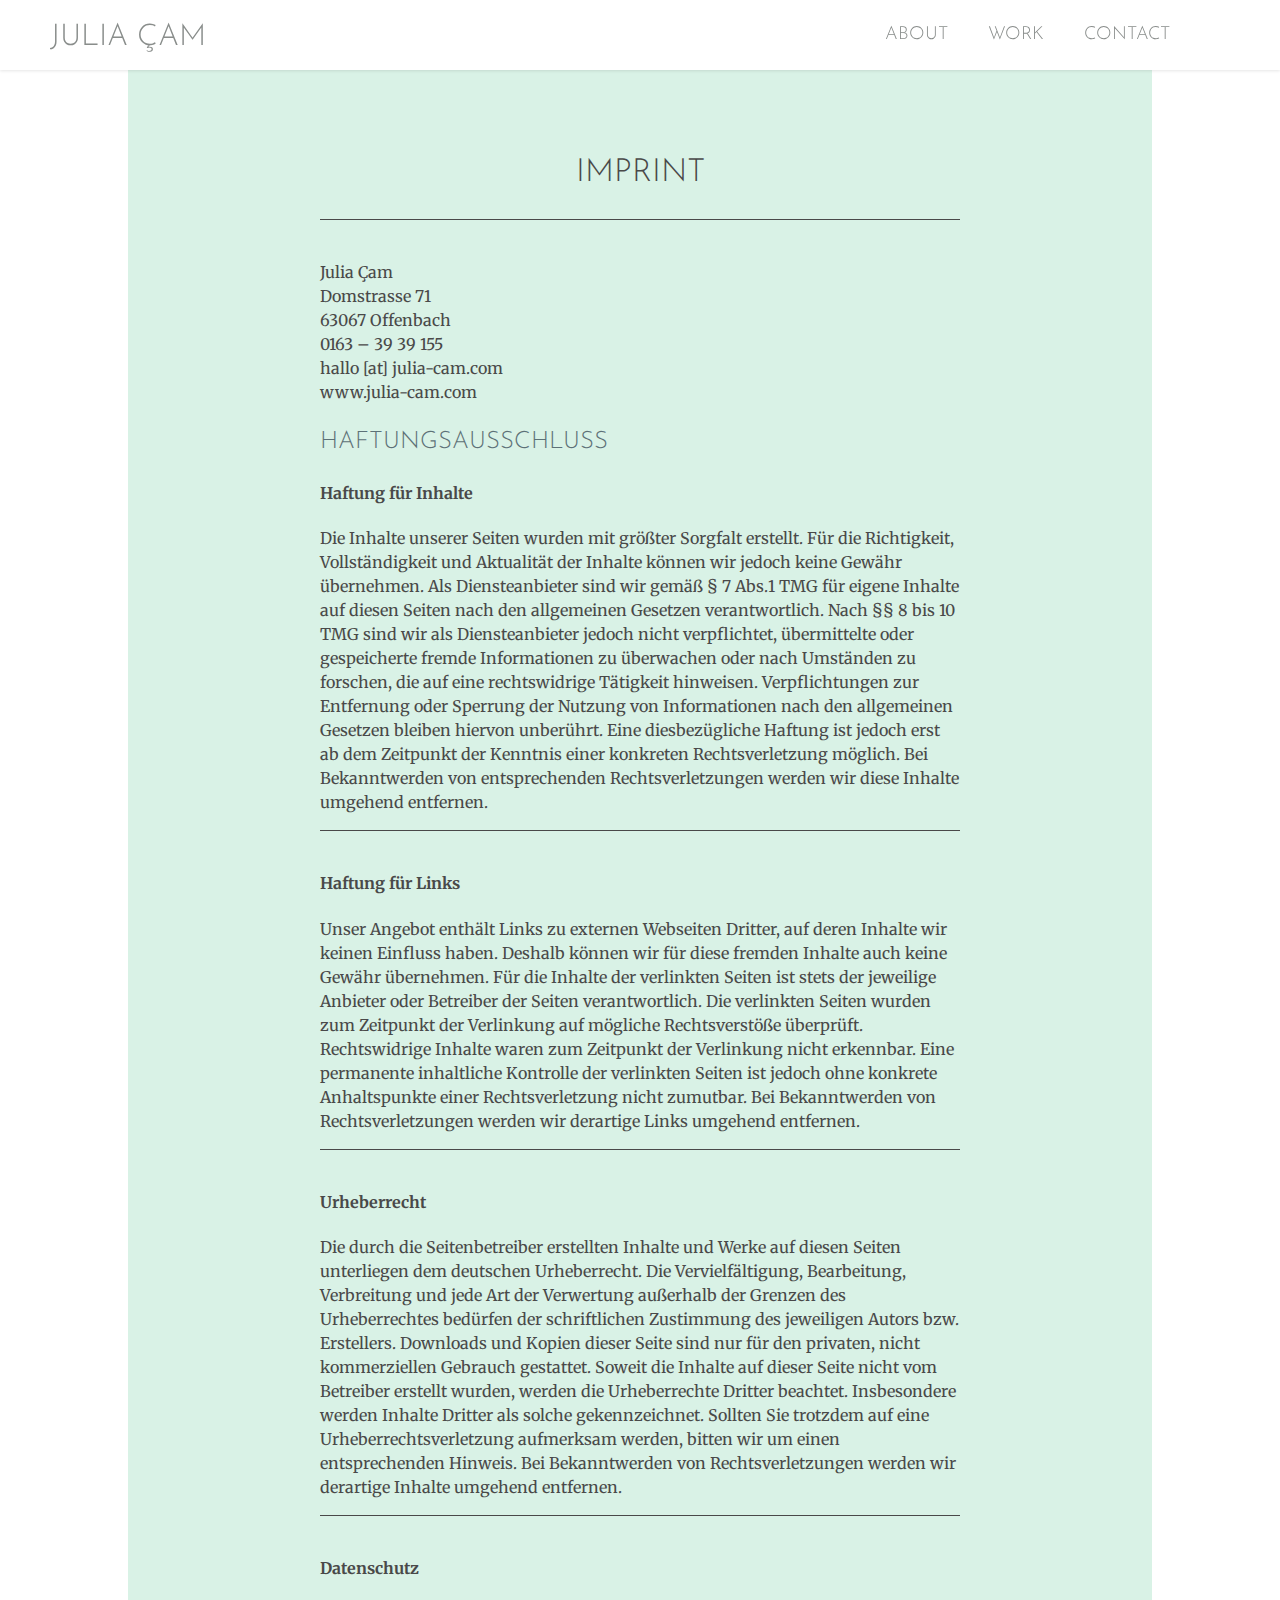
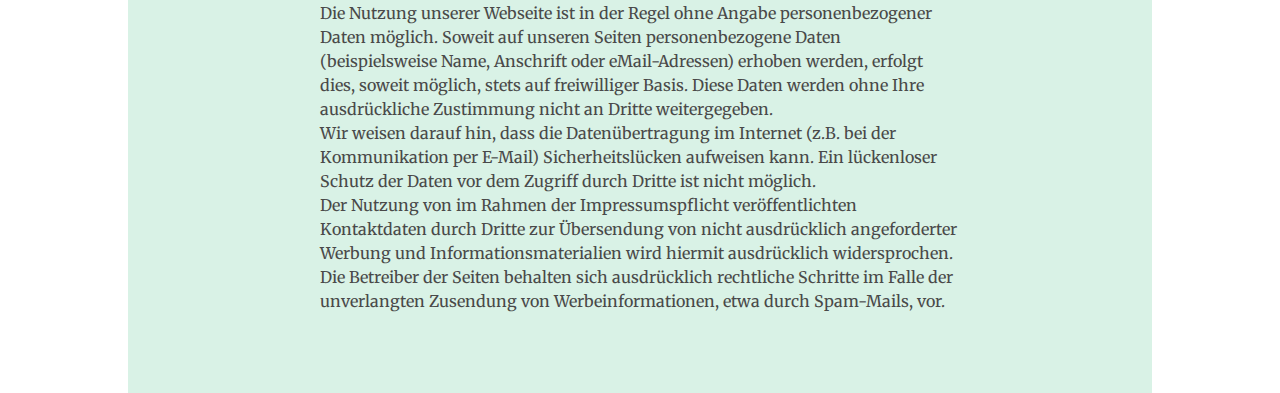
==== imprint.html @ a3f0d8ae "First version" ====
<!DOCTYPE html>
<html>
<head>
<meta charset="utf-8">
<title>imprint</title>
<meta name="viewport" content="width=device-width, initial-scale=1">
<link rel="stylesheet" type="text/css" href="style.css">

<link rel="stylesheet" href="https://use.fontawesome.com/releases/v5.3.1/css/all.css" integrity="sha384-mzrmE5qonljUremFsqc01SB46JvROS7bZs3IO2EmfFsd15uHvIt+Y8vEf7N7fWAU" crossorigin="anonymous">
<link href="https://fonts.googleapis.com/css?family=Josefin+Sans:300,400" rel="stylesheet">
<link href="https://fonts.googleapis.com/css?family=Merriweather" rel="stylesheet">

</head>

<body>

        <header id="navbar">

                <!-- Logo -->
              <div id="logo">
                  <a href="index.html">Julia Çam</a>
                </div>
              
                <!--Navigation -->
              
                <nav>
                  <i class="fas fa-bars"></i>
                  <ul class="menu">
                    <a href="index.html#about"><li>About</li></a>
                    <a href="index.html#work"><li>Work</li></a>
                    <a href="index.html#contact"><li>Contact</li></a>
                  </ul>
                </nav>
              </header>


    <div id="imprint">
    <h1>imprint</h1>
    <hr>
<p>
        Julia Çam<br>
        Domstrasse 71<br>
        63067 Offenbach<br>
        0163 – 39 39 155<br>
        hallo [at] julia-cam.com<br>
        www.julia-cam.com</p>

<h2>Haftungsausschluss</h2>
<h4>Haftung für Inhalte</h4>
<p>Die Inhalte unserer Seiten wurden mit größter Sorgfalt erstellt. Für die Richtigkeit, Vollständigkeit und Aktualität der Inhalte können wir jedoch keine Gewähr übernehmen. Als Diensteanbieter sind wir gemäß § 7 Abs.1 TMG für eigene Inhalte auf diesen Seiten nach den allgemeinen Gesetzen verantwortlich. Nach §§ 8 bis 10 TMG sind wir als Diensteanbieter jedoch nicht verpflichtet, übermittelte oder gespeicherte fremde Informationen zu überwachen oder nach Umständen zu forschen, die auf eine rechtswidrige Tätigkeit hinweisen. Verpflichtungen zur Entfernung oder Sperrung der Nutzung von Informationen nach den allgemeinen Gesetzen bleiben hiervon unberührt. Eine diesbezügliche Haftung ist jedoch erst ab dem Zeitpunkt der Kenntnis einer konkreten Rechtsverletzung möglich. Bei Bekanntwerden von entsprechenden Rechtsverletzungen werden wir diese Inhalte umgehend entfernen.</p>
<hr>
<h4>Haftung für Links</h4>
<p>Unser Angebot enthält Links zu externen Webseiten Dritter, auf deren Inhalte wir keinen Einfluss haben. Deshalb können wir für diese fremden Inhalte auch keine Gewähr übernehmen. Für die Inhalte der verlinkten Seiten ist stets der jeweilige Anbieter oder Betreiber der Seiten verantwortlich. Die verlinkten Seiten wurden zum Zeitpunkt der Verlinkung auf mögliche Rechtsverstöße überprüft. Rechtswidrige Inhalte waren zum Zeitpunkt der Verlinkung nicht erkennbar. Eine permanente inhaltliche Kontrolle der verlinkten Seiten ist jedoch ohne konkrete Anhaltspunkte einer Rechtsverletzung nicht zumutbar. Bei Bekanntwerden von Rechtsverletzungen werden wir derartige Links umgehend entfernen.</p>
<hr>
<h4>Urheberrecht</h4>
<p>Die durch die Seitenbetreiber erstellten Inhalte und Werke auf diesen Seiten unterliegen dem deutschen Urheberrecht. Die Vervielfältigung, Bearbeitung, Verbreitung und jede Art der Verwertung außerhalb der Grenzen des Urheberrechtes bedürfen der schriftlichen Zustimmung des jeweiligen Autors bzw. Erstellers. Downloads und Kopien dieser Seite sind nur für den privaten, nicht kommerziellen Gebrauch gestattet. Soweit die Inhalte auf dieser Seite nicht vom Betreiber erstellt wurden, werden die Urheberrechte Dritter beachtet. Insbesondere werden Inhalte Dritter als solche gekennzeichnet. Sollten Sie trotzdem auf eine Urheberrechtsverletzung aufmerksam werden, bitten wir um einen entsprechenden Hinweis. Bei Bekanntwerden von Rechtsverletzungen werden wir derartige Inhalte umgehend entfernen.</p>
<hr>
<h4>Datenschutz</h4>
<p>Die Nutzung unserer Webseite ist in der Regel ohne Angabe personenbezogener Daten möglich. Soweit auf unseren Seiten personenbezogene Daten (beispielsweise Name, Anschrift oder eMail-Adressen) erhoben werden, erfolgt dies, soweit möglich, stets auf freiwilliger Basis. Diese Daten werden ohne Ihre ausdrückliche Zustimmung nicht an Dritte weitergegeben.<br>
Wir weisen darauf hin, dass die Datenübertragung im Internet (z.B. bei der Kommunikation per E-Mail) Sicherheitslücken aufweisen kann. Ein lückenloser Schutz der Daten vor dem Zugriff durch Dritte ist nicht möglich.<br>
Der Nutzung von im Rahmen der Impressumspflicht veröffentlichten Kontaktdaten durch Dritte zur Übersendung von nicht ausdrücklich angeforderter Werbung und Informationsmaterialien wird hiermit ausdrücklich widersprochen. Die Betreiber der Seiten behalten sich ausdrücklich rechtliche Schritte im Falle der unverlangten Zusendung von Werbeinformationen, etwa durch Spam-Mails, vor.
</p>
<div>
</body>
</html>
---- style.css ----
html, body {
  margin: 0px;
  padding: 0px;
  height: 100%;
  text-align: center;
}

body {
  min-height: 100%;
  background-size: 100%;
  /* background-image: linear-gradient(#A1FFCE, #FAFFD1);
  background-image: -moz-linear-gradient(#A1FFCE, #FAFFD1);
  background-image: -o-linear-gradient(#A1FFCE, #FAFFD1);
  background-image: -webkit-linear-gradient(#A1FFCE, #FAFFD1); */
  background-attachment: fixed;
}

a {
  text-decoration: none;
}

li {
  list-style-type: none;
}

h1, h2, h3, a {
  font-family: "Josefin Sans", sans-serif;
  font-weight: 300;
  color: #494949;
  text-transform: uppercase;
}

h2 {
  color: #5d7177;
  font-weight: 300;
}

h3 {
  font-size: 40px;
  padding-top: 8%;
  margin-bottom: 5px;
}

h4, p {
  font-family: "Merriweather", serif;
  color: #494949;
}

hr {
  width: 30px;
  height: 3px;
  background-color: #494949;
  border: 0px;
  margin: 0 auto 40px auto;
}

#logo, li, img, .button, .fa-bars {
  transition: all 300ms; -webkit-transition: all 300ms; -moz-transition: all 300ms; -o-transition: all 300ms;
}


header .fa-bars {
display: none;
}

/* Header */
header {
width: 100%;
height: 70px;
position: fixed;
top: 0;
left: 0;
background-color: white;
box-shadow: 0 1px 3px rgba(0, 0, 0, 0.1);
z-index: 1;
}


#logo a{
  font-size: 30px;
  float: left;
  margin: 22px 0 0 50px;
  color: #898d8b;
}

#logo a:hover {
  color: rgb(41, 40, 40);
}

header nav {
  float: right;
  margin: 10px 50px 0 0;
}

header nav ul li {
  float: left;
  margin-left: 40px;
  color: #898d8b;
}

.menu a {
  font-size: 18px;
  margin: 10px;
}

header nav ul li:hover {
  color: rgb(41, 40, 40);
}



/* Home */

#welcome-section {
height: 100%;
background: url(img/ichSee.jpg);
  background-position: center center;
  background-size: cover;
  background-attachment: fixed;
}

#welcome-section h1 {
  text-align: left;
  color: white;
  font-size: 100px;
  margin: 23% auto 0 15%;
}

#welcome-section h2 {
  color: white;
  font-size: 21px;
  text-align: left;
  margin: 2% auto 0 15%;
}

/* About */

#about {
  height: 100%;
  display: flex;
  flex-wrap: wrap;
  flex-direction: row;
}

.about-tile {
  width: 50%;
  min-height: 100%;
  margin-top: 5%;
}

.about-tile img {
  width: 100%;
}

#about h4 {
  font-size: 20px;
}

#about p {
  width: 80%;
  text-align: justify;
  margin-left:auto;
  margin-right: auto;
  margin-bottom: 15px;
  line-height: 1.8;
}

#link-box {
  padding-top: 10%;
}

.profile-links {
  text-align: justify;
  font-size: 50px;
  padding: 0 10%;
}

#about a:hover {
  color: black;
}

/* Work */

#work {
  min-height: 100%;
  background-color: #d9f2e6;
}

#projects {
  height: auto;
  display: flex;
  flex-wrap: wrap;
  flex-direction: row;
  justify-content: center;
}

.project-tile {
  background-color: white;
  margin: 2%;
  width: 25%;
  box-shadow: 5px 5px 10px #888888;
}

.project-tile img {
  width: 100%;
}

.project-tile h4 {
  margin-top: 12%;
}

.project-tile hr {
  margin-top: 5%;
}

.project-tile p {
text-align: center;
margin-bottom: 20%;
margin-top: 10%;
}

  /* Contact*/

  form input, textarea {
    font-family: "Merriweather", serif;
    font-size: 15px;
    margin-bottom: 10px;
    border-radius: 2px;
    border: 2px solid;
    border-color: #49494948;
    outline: none;
  }

form input:first-child {
  margin-top: 35px;
}

  form input {
    width: 40%;
    height: 30px;
  }

form textarea {
  width: 40%;
  height: 250px;
  resize: none;
  padding-top: 6px;
}

.input_text {
  color: #494949;
  padding-left: 10px;
}

.button {
  color: #494949;
  width: 30%;
  height: 40px;
}

.button:hover {
  background-color: #494949;
  color: #f0f0f0;
}

/* Footer*/

footer {
  width: 100%;
  height: 70px;
  background-color: #d9f2e6;
}

footer p {
  font-size: 12px;
  color: #A1FFCE;
  padding-top: 30px;
}

#imprint {
  width: 50%;
  background-color: #d9f2e6;
  text-align: left;
  margin: 5% auto;
  padding: 5% 15%;
  line-height: 1.5;
}

#imprint hr {
width: 100%;
height: 1px;
}

#imprint h1 {
  text-align: center;
}

/* Media Queries*/
/* Tablets*/
@media screen and (max-width: 1024px) {

header {
  height: auto;
  padding-bottom: 4px;
}
  #logo {
  font-size: 20px;
  margin-top: 12px;
  }

  #welcome-section h1 {
    font-size: 80px;
  }

#welcome-section h2 {
  font-size: 18px;
  margin-top: 4px;
}

  header nav {
    margin-top: 0;
  }

  header nav ul li {
font-size: 12px;
  }

h3 {
  padding-top: 12%;
  font-size: 40px;
}

#about p {
  width: 80%;
}

#mkz {
  float: none;
width: 70%;
margin: 15px auto;
}

#projects {
  width: 80%;
  margin: 20px auto 0 auto;
}


}

/* Mobile*/
@media screen and (max-width: 650px) {

  header {
    height: auto;
    padding-bottom: 4px;
  }

    #logo {
    font-size: 15px;
    margin-top: 7px;
    }

    #welcome-section h1 {
      font-size: 40px;
    }

  #welcome-section h2 {
    font-size: 14px;
    margin-top: 5px;
  }

    header nav {
      margin: 0;
      float: none;
    }

    header .fa-bars {
      font-size: 17px;
      padding-top: 5px;
      display: inline-block;
      width: 100%;
      cursor: pointer;
      text-align: right;
      margin: -25px 30px 0 0;
    }

  header .fa-bars:hover {
      opacity: 0.5;
    }

header nav ul {
height: 0;
overflow: hidden;
margin: 0;
padding: 0;
width: 100%;
}

header nav ul.open {
  height: auto;
}

    header nav ul li {
      width: 100%;
      padding: 5px 0;
      margin: 0;
  font-size: 11px;
  border-top: 1px solid #ddd;
    }

header nav ul li:hover {
  background-color: #eee;
}

  h3 {
    padding-top: 12%;
    font-size: 40px;
  }

  h4 {
    font-size: 14px;
  }

  #about p {
    width: 80%;
  }

  #mkz {
    float: none;
    width: 70%;
    margin: 15px auto;
  }

  #projects {
    display: flex;
    flex-flow: column;
  }

  .project-tile {
    width: 70%;
    margin: 20px auto;
  }

  .project-tile img {
    width: 100%;
    border-radius: 5px;
  }


  }
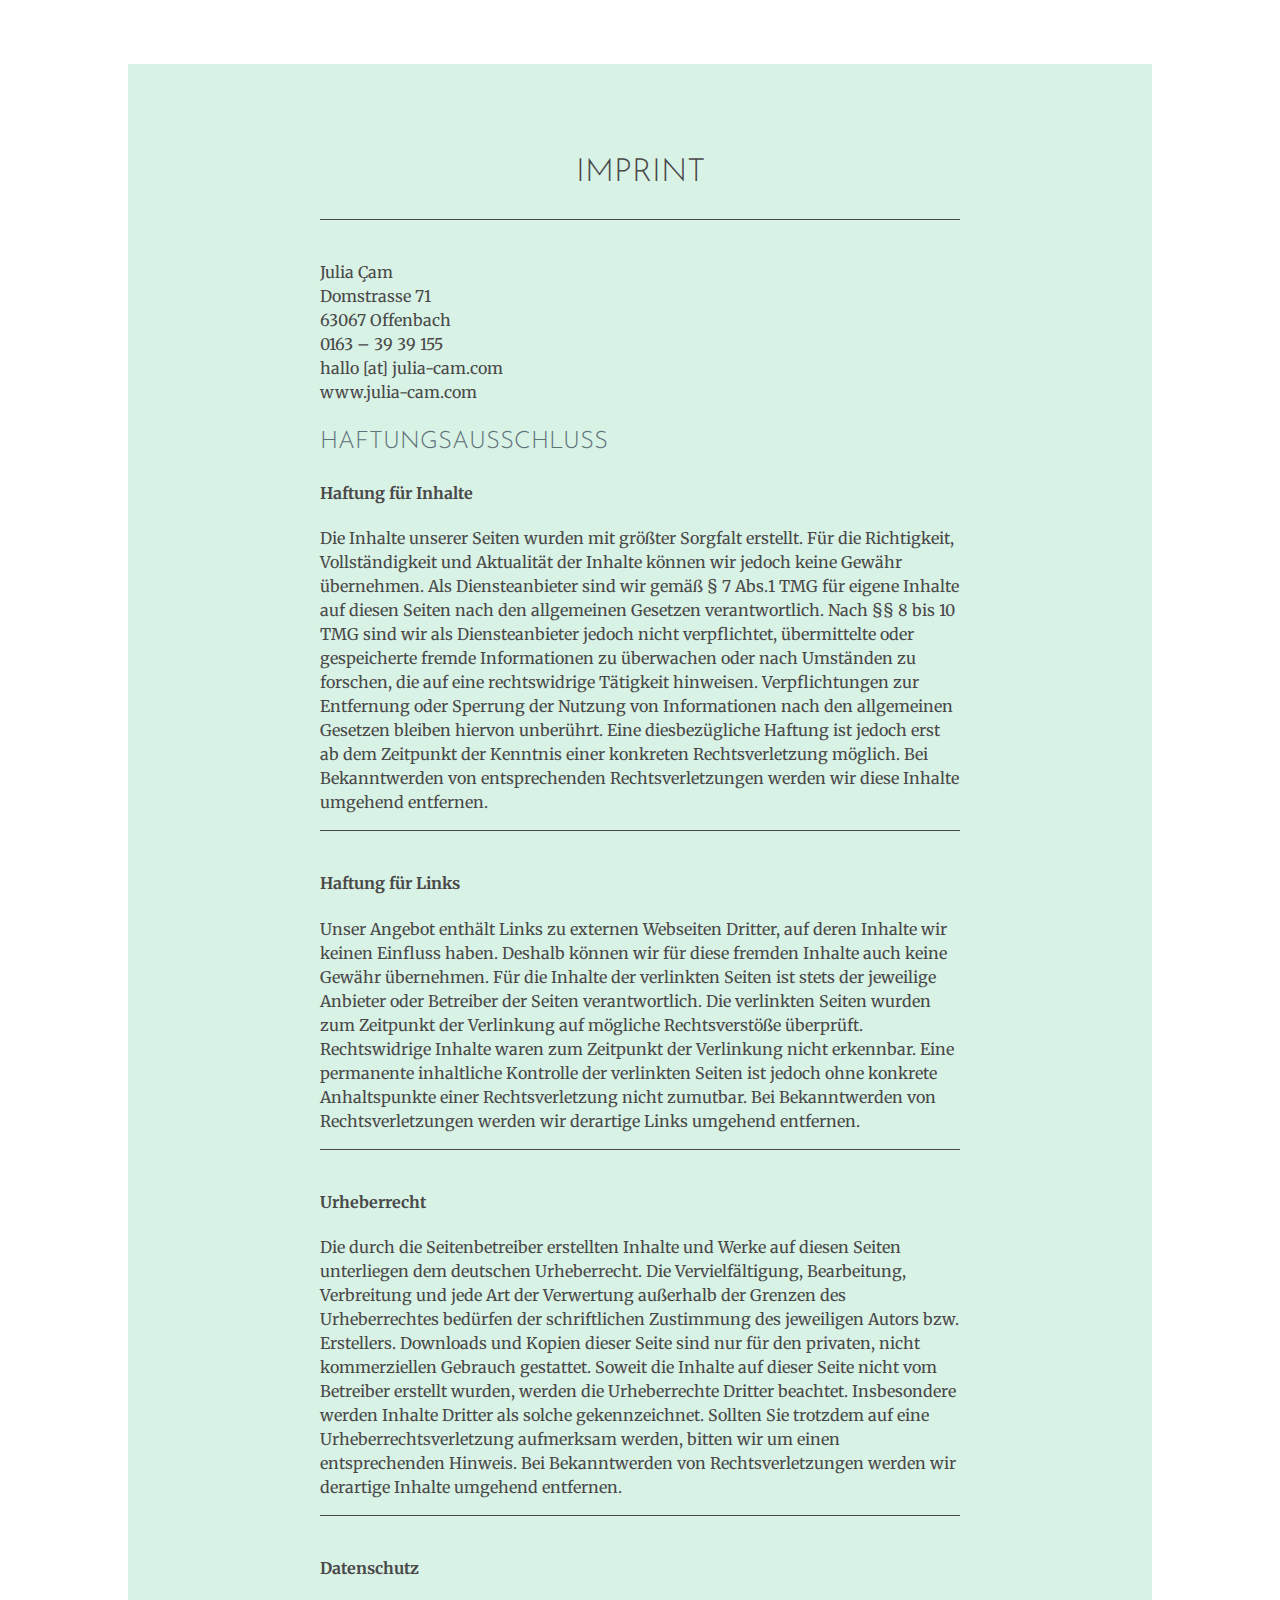
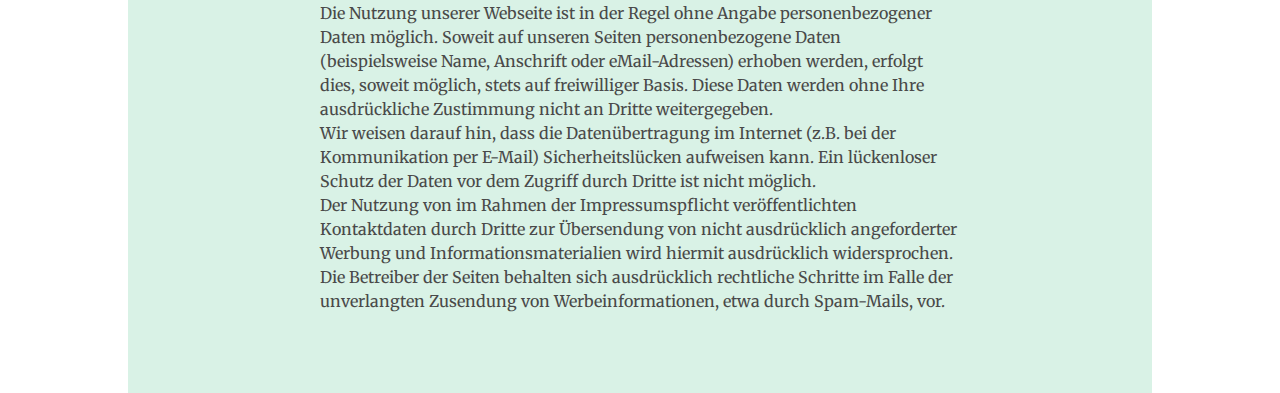
==== commit c50e2ad2: "new stuff" ====
--- a/imprint.html
+++ b/imprint.html
@@ -13,27 +13,6 @@
 </head>
 
 <body>
-
-        <header id="navbar">
-
-                <!-- Logo -->
-              <div id="logo">
-                  <a href="index.html">Julia Çam</a>
-                </div>
-              
-                <!--Navigation -->
-              
-                <nav>
-                  <i class="fas fa-bars"></i>
-                  <ul class="menu">
-                    <a href="index.html#about"><li>About</li></a>
-                    <a href="index.html#work"><li>Work</li></a>
-                    <a href="index.html#contact"><li>Contact</li></a>
-                  </ul>
-                </nav>
-              </header>
-
-
     <div id="imprint">
     <h1>imprint</h1>
     <hr>
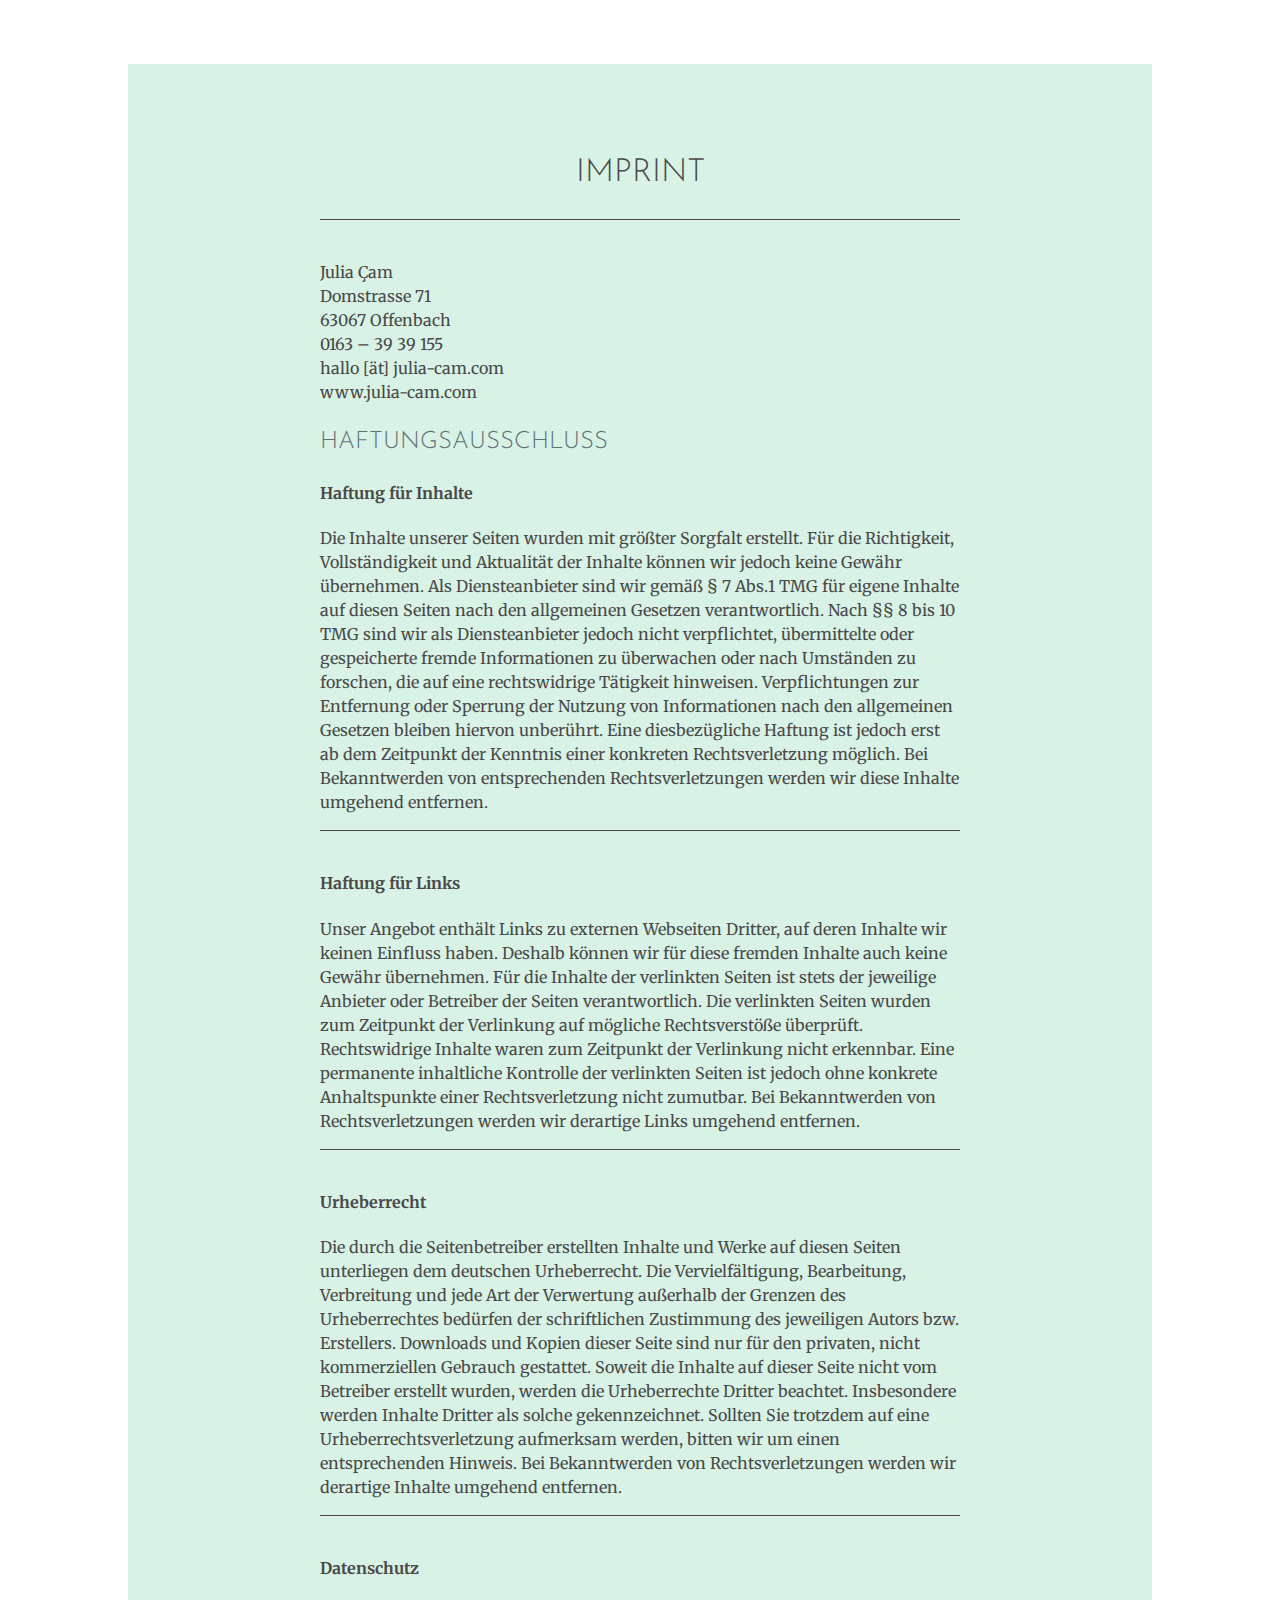
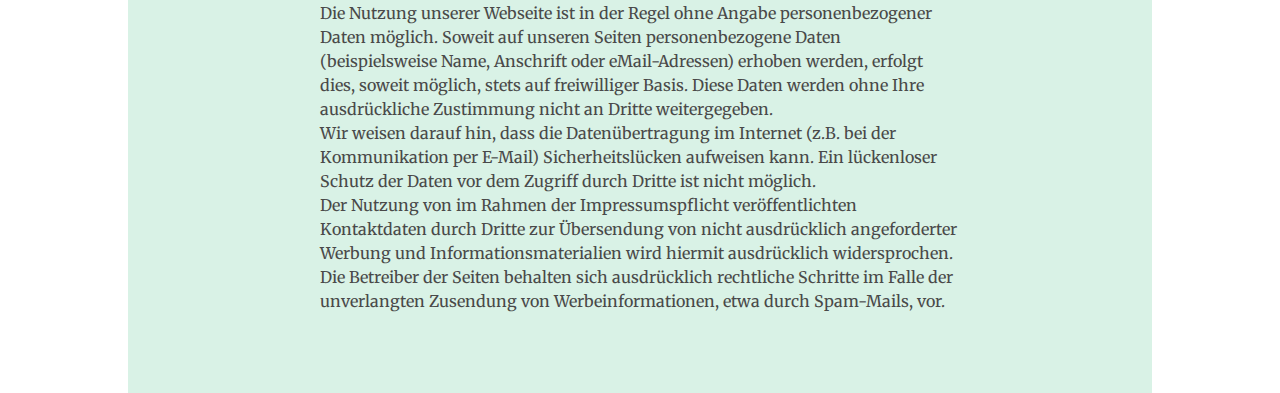
==== commit 1dfe18b3: "add imprint" ====
--- a/imprint.html
+++ b/imprint.html
@@ -14,6 +14,7 @@
 
 <body>
     <div id="imprint">
+    <a href="index.html"><i class="fas fa-arrow-left"></i></a>
     <h1>imprint</h1>
     <hr>
 <p>
@@ -21,7 +22,7 @@
         Domstrasse 71<br>
         63067 Offenbach<br>
         0163 – 39 39 155<br>
-        hallo [at] julia-cam.com<br>
+        hallo [ät] julia-cam.com<br>
         www.julia-cam.com</p>
 
 <h2>Haftungsausschluss</h2>
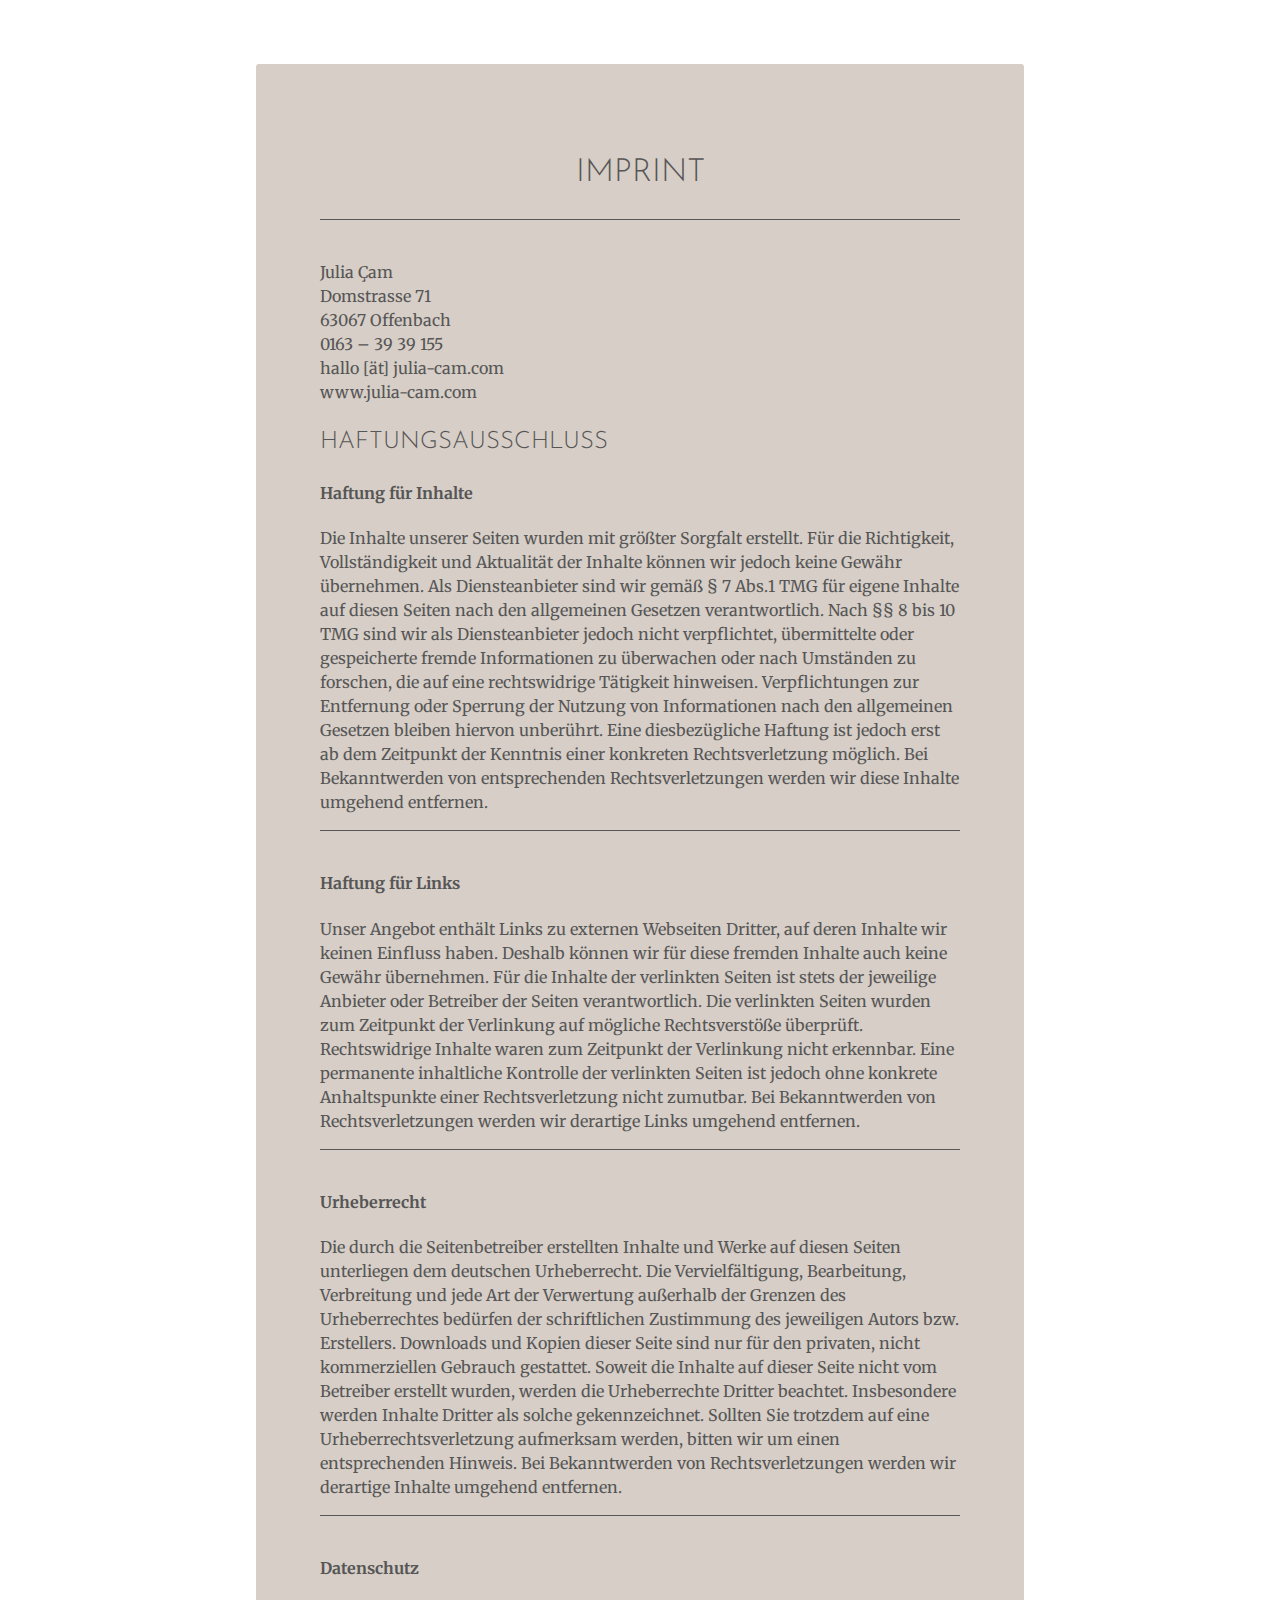
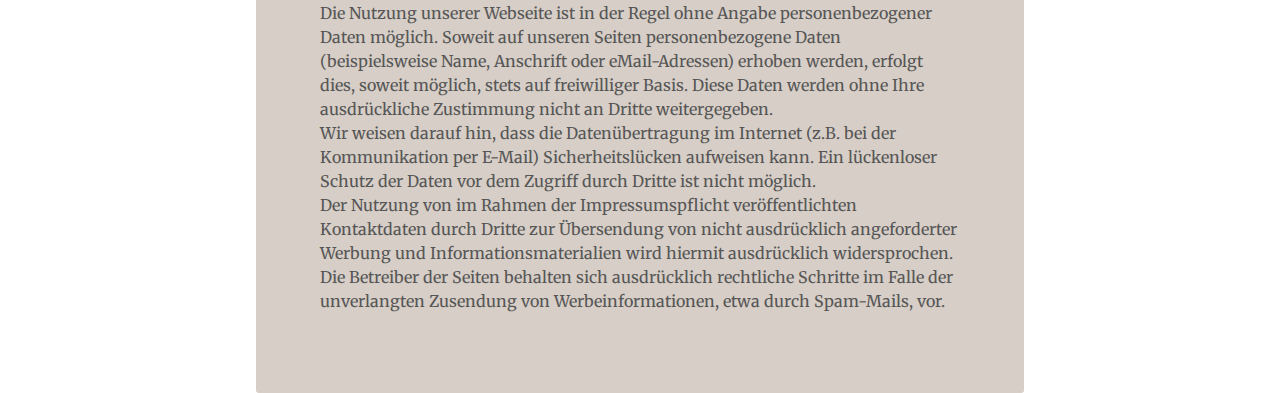
==== commit fd19766e: "merge" ====
--- a/imprint.html
+++ b/imprint.html
@@ -1,45 +1,55 @@
 <!DOCTYPE html>
 <html>
-<head>
-<meta charset="utf-8">
-<title>imprint</title>
-<meta name="viewport" content="width=device-width, initial-scale=1">
-<link rel="stylesheet" type="text/css" href="style.css">
-
-<link rel="stylesheet" href="https://use.fontawesome.com/releases/v5.3.1/css/all.css" integrity="sha384-mzrmE5qonljUremFsqc01SB46JvROS7bZs3IO2EmfFsd15uHvIt+Y8vEf7N7fWAU" crossorigin="anonymous">
-<link href="https://fonts.googleapis.com/css?family=Josefin+Sans:300,400" rel="stylesheet">
-<link href="https://fonts.googleapis.com/css?family=Merriweather" rel="stylesheet">
+    <head>
+        <meta charset="utf-8">
+        <title>imprint</title>
+        <meta name="viewport" content="width=device-width, initial-scale=1">
+        <link rel="stylesheet" type="text/css" href="style.css">
+        
+        <link rel="stylesheet" href="https://use.fontawesome.com/releases/v5.3.1/css/all.css" integrity="sha384-mzrmE5qonljUremFsqc01SB46JvROS7bZs3IO2EmfFsd15uHvIt+Y8vEf7N7fWAU" crossorigin="anonymous">
+        <link href="https://fonts.googleapis.com/css?family=Josefin+Sans:300,400" rel="stylesheet">
+        <link href="https://fonts.googleapis.com/css?family=Merriweather" rel="stylesheet">
 
 </head>
 
 <body>
     <div id="imprint">
-    <a href="index.html"><i class="fas fa-arrow-left"></i></a>
-    <h1>imprint</h1>
-    <hr>
-<p>
+        <a href="index.html">
+            <i class="fas fa-arrow-left"></i>
+        </a>
+        <h1>imprint</h1>
+        
+        <hr>
+        
+        <p>
         Julia Çam<br>
         Domstrasse 71<br>
         63067 Offenbach<br>
         0163 – 39 39 155<br>
         hallo [ät] julia-cam.com<br>
         www.julia-cam.com</p>
+        
+        <h2>Haftungsausschluss</h2>
+        <h4>Haftung für Inhalte</h4>
+        <p>Die Inhalte unserer Seiten wurden mit größter Sorgfalt erstellt. Für die Richtigkeit, Vollständigkeit und Aktualität der Inhalte können wir jedoch keine Gewähr übernehmen. Als Diensteanbieter sind wir gemäß § 7 Abs.1 TMG für eigene Inhalte auf diesen Seiten nach den allgemeinen Gesetzen verantwortlich. Nach §§ 8 bis 10 TMG sind wir als Diensteanbieter jedoch nicht verpflichtet, übermittelte oder gespeicherte fremde Informationen zu überwachen oder nach Umständen zu forschen, die auf eine rechtswidrige Tätigkeit hinweisen. Verpflichtungen zur Entfernung oder Sperrung der Nutzung von Informationen nach den allgemeinen Gesetzen bleiben hiervon unberührt. Eine diesbezügliche Haftung ist jedoch erst ab dem Zeitpunkt der Kenntnis einer konkreten Rechtsverletzung möglich. Bei Bekanntwerden von entsprechenden Rechtsverletzungen werden wir diese Inhalte umgehend entfernen.</p>
+        
+        <hr>
 
-<h2>Haftungsausschluss</h2>
-<h4>Haftung für Inhalte</h4>
-<p>Die Inhalte unserer Seiten wurden mit größter Sorgfalt erstellt. Für die Richtigkeit, Vollständigkeit und Aktualität der Inhalte können wir jedoch keine Gewähr übernehmen. Als Diensteanbieter sind wir gemäß § 7 Abs.1 TMG für eigene Inhalte auf diesen Seiten nach den allgemeinen Gesetzen verantwortlich. Nach §§ 8 bis 10 TMG sind wir als Diensteanbieter jedoch nicht verpflichtet, übermittelte oder gespeicherte fremde Informationen zu überwachen oder nach Umständen zu forschen, die auf eine rechtswidrige Tätigkeit hinweisen. Verpflichtungen zur Entfernung oder Sperrung der Nutzung von Informationen nach den allgemeinen Gesetzen bleiben hiervon unberührt. Eine diesbezügliche Haftung ist jedoch erst ab dem Zeitpunkt der Kenntnis einer konkreten Rechtsverletzung möglich. Bei Bekanntwerden von entsprechenden Rechtsverletzungen werden wir diese Inhalte umgehend entfernen.</p>
-<hr>
-<h4>Haftung für Links</h4>
-<p>Unser Angebot enthält Links zu externen Webseiten Dritter, auf deren Inhalte wir keinen Einfluss haben. Deshalb können wir für diese fremden Inhalte auch keine Gewähr übernehmen. Für die Inhalte der verlinkten Seiten ist stets der jeweilige Anbieter oder Betreiber der Seiten verantwortlich. Die verlinkten Seiten wurden zum Zeitpunkt der Verlinkung auf mögliche Rechtsverstöße überprüft. Rechtswidrige Inhalte waren zum Zeitpunkt der Verlinkung nicht erkennbar. Eine permanente inhaltliche Kontrolle der verlinkten Seiten ist jedoch ohne konkrete Anhaltspunkte einer Rechtsverletzung nicht zumutbar. Bei Bekanntwerden von Rechtsverletzungen werden wir derartige Links umgehend entfernen.</p>
-<hr>
-<h4>Urheberrecht</h4>
-<p>Die durch die Seitenbetreiber erstellten Inhalte und Werke auf diesen Seiten unterliegen dem deutschen Urheberrecht. Die Vervielfältigung, Bearbeitung, Verbreitung und jede Art der Verwertung außerhalb der Grenzen des Urheberrechtes bedürfen der schriftlichen Zustimmung des jeweiligen Autors bzw. Erstellers. Downloads und Kopien dieser Seite sind nur für den privaten, nicht kommerziellen Gebrauch gestattet. Soweit die Inhalte auf dieser Seite nicht vom Betreiber erstellt wurden, werden die Urheberrechte Dritter beachtet. Insbesondere werden Inhalte Dritter als solche gekennzeichnet. Sollten Sie trotzdem auf eine Urheberrechtsverletzung aufmerksam werden, bitten wir um einen entsprechenden Hinweis. Bei Bekanntwerden von Rechtsverletzungen werden wir derartige Inhalte umgehend entfernen.</p>
-<hr>
-<h4>Datenschutz</h4>
-<p>Die Nutzung unserer Webseite ist in der Regel ohne Angabe personenbezogener Daten möglich. Soweit auf unseren Seiten personenbezogene Daten (beispielsweise Name, Anschrift oder eMail-Adressen) erhoben werden, erfolgt dies, soweit möglich, stets auf freiwilliger Basis. Diese Daten werden ohne Ihre ausdrückliche Zustimmung nicht an Dritte weitergegeben.<br>
-Wir weisen darauf hin, dass die Datenübertragung im Internet (z.B. bei der Kommunikation per E-Mail) Sicherheitslücken aufweisen kann. Ein lückenloser Schutz der Daten vor dem Zugriff durch Dritte ist nicht möglich.<br>
-Der Nutzung von im Rahmen der Impressumspflicht veröffentlichten Kontaktdaten durch Dritte zur Übersendung von nicht ausdrücklich angeforderter Werbung und Informationsmaterialien wird hiermit ausdrücklich widersprochen. Die Betreiber der Seiten behalten sich ausdrücklich rechtliche Schritte im Falle der unverlangten Zusendung von Werbeinformationen, etwa durch Spam-Mails, vor.
-</p>
-<div>
+        <h4>Haftung für Links</h4>
+        <p>Unser Angebot enthält Links zu externen Webseiten Dritter, auf deren Inhalte wir keinen Einfluss haben. Deshalb können wir für diese fremden Inhalte auch keine Gewähr übernehmen. Für die Inhalte der verlinkten Seiten ist stets der jeweilige Anbieter oder Betreiber der Seiten verantwortlich. Die verlinkten Seiten wurden zum Zeitpunkt der Verlinkung auf mögliche Rechtsverstöße überprüft. Rechtswidrige Inhalte waren zum Zeitpunkt der Verlinkung nicht erkennbar. Eine permanente inhaltliche Kontrolle der verlinkten Seiten ist jedoch ohne konkrete Anhaltspunkte einer Rechtsverletzung nicht zumutbar. Bei Bekanntwerden von Rechtsverletzungen werden wir derartige Links umgehend entfernen.</p>
+        
+        <hr>
+        
+        <h4>Urheberrecht</h4>
+        <p>Die durch die Seitenbetreiber erstellten Inhalte und Werke auf diesen Seiten unterliegen dem deutschen Urheberrecht. Die Vervielfältigung, Bearbeitung, Verbreitung und jede Art der Verwertung außerhalb der Grenzen des Urheberrechtes bedürfen der schriftlichen Zustimmung des jeweiligen Autors bzw. Erstellers. Downloads und Kopien dieser Seite sind nur für den privaten, nicht kommerziellen Gebrauch gestattet. Soweit die Inhalte auf dieser Seite nicht vom Betreiber erstellt wurden, werden die Urheberrechte Dritter beachtet. Insbesondere werden Inhalte Dritter als solche gekennzeichnet. Sollten Sie trotzdem auf eine Urheberrechtsverletzung aufmerksam werden, bitten wir um einen entsprechenden Hinweis. Bei Bekanntwerden von Rechtsverletzungen werden wir derartige Inhalte umgehend entfernen.</p>
+        
+        <hr>
+        
+        <h4>Datenschutz</h4>
+        <p>Die Nutzung unserer Webseite ist in der Regel ohne Angabe personenbezogener Daten möglich. Soweit auf unseren Seiten personenbezogene Daten (beispielsweise Name, Anschrift oder eMail-Adressen) erhoben werden, erfolgt dies, soweit möglich, stets auf freiwilliger Basis. Diese Daten werden ohne Ihre ausdrückliche Zustimmung nicht an Dritte weitergegeben.<br>
+        Wir weisen darauf hin, dass die Datenübertragung im Internet (z.B. bei der Kommunikation per E-Mail) Sicherheitslücken aufweisen kann. Ein lückenloser Schutz der Daten vor dem Zugriff durch Dritte ist nicht möglich.<br>
+        Der Nutzung von im Rahmen der Impressumspflicht veröffentlichten Kontaktdaten durch Dritte zur Übersendung von nicht ausdrücklich angeforderter Werbung und Informationsmaterialien wird hiermit ausdrücklich widersprochen. Die Betreiber der Seiten behalten sich ausdrücklich rechtliche Schritte im Falle der unverlangten Zusendung von Werbeinformationen, etwa durch Spam-Mails, vor.</p>
+        <div>
+
 </body>
 </html>--- a/style.css
+++ b/style.css
@@ -8,15 +8,20 @@
 body {
   min-height: 100%;
   background-size: 100%;
-  /* background-image: linear-gradient(#A1FFCE, #FAFFD1);
-  background-image: -moz-linear-gradient(#A1FFCE, #FAFFD1);
-  background-image: -o-linear-gradient(#A1FFCE, #FAFFD1);
-  background-image: -webkit-linear-gradient(#A1FFCE, #FAFFD1); */
   background-attachment: fixed;
+}
+
+section {
+  margin: 0;
+  padding: 0;
 }
 
 a {
   text-decoration: none;
+}
+
+a:hover {
+  color: #76323F;
 }
 
 li {
@@ -26,13 +31,8 @@
 h1, h2, h3, a {
   font-family: "Josefin Sans", sans-serif;
   font-weight: 300;
-  color: #494949;
+  color: #565656;
   text-transform: uppercase;
-}
-
-h2 {
-  color: #5d7177;
-  font-weight: 300;
 }
 
 h3 {
@@ -43,13 +43,13 @@
 
 h4, p {
   font-family: "Merriweather", serif;
-  color: #494949;
+  color:#565656;
 }
 
 hr {
   width: 30px;
   height: 3px;
-  background-color: #494949;
+  background-color: #565656;
   border: 0px;
   margin: 0 auto 40px auto;
 }
@@ -80,11 +80,11 @@
   font-size: 30px;
   float: left;
   margin: 22px 0 0 50px;
-  color: #898d8b;
+  color: #565656;
 }
 
 #logo a:hover {
-  color: rgb(41, 40, 40);
+  color: #76323F;
 }
 
 header nav {
@@ -95,7 +95,7 @@
 header nav ul li {
   float: left;
   margin-left: 40px;
-  color: #898d8b;
+  color:#565656;
 }
 
 .menu a {
@@ -104,33 +104,47 @@
 }
 
 header nav ul li:hover {
-  color: rgb(41, 40, 40);
-}
-
+  color: #76323F;
+}
 
 
 /* Home */
 
 #welcome-section {
 height: 100%;
+<<<<<<< HEAD
+background: url(img/see.jpg);
+  background-position: center center;
+  background-size: cover;
+  background-attachment: fixed;
+||||||| merged common ancestors
 background: url(img/ichSee.jpg);
   background-position: center center;
   background-size: cover;
   background-attachment: fixed;
+=======
+background: url(img/see.jpg);
+background-position: center center;
+background-size: cover;
+background-attachment: fixed;
+>>>>>>> 582ca1a878705edf14cb9c033f73a6f6a3a351bf
 }
 
 #welcome-section h1 {
-  text-align: left;
+  text-align: center;
   color: white;
   font-size: 100px;
-  margin: 23% auto 0 15%;
+  margin-top: 20%;
+  margin-bottom: 0;
+  text-shadow: 1px 1px 2px black;
 }
 
 #welcome-section h2 {
   color: white;
   font-size: 21px;
-  text-align: left;
-  margin: 2% auto 0 15%;
+  text-align: center;
+  padding: 5px;
+  text-shadow: 1px 1px 2px black;
 }
 
 /* About */
@@ -173,17 +187,16 @@
   text-align: justify;
   font-size: 50px;
   padding: 0 10%;
+  color: #565656;
 }
 
 #about a:hover {
-  color: black;
+  color: #76323F;
 }
 
 /* Work */
-
 #work {
-  min-height: 100%;
-  background-color: #d9f2e6;
+  height: 100%;
 }
 
 #projects {
@@ -195,7 +208,7 @@
 }
 
 .project-tile {
-  background-color: white;
+  background-color: #d7cec7;
   margin: 2%;
   width: 25%;
   box-shadow: 5px 5px 10px #888888;
@@ -221,14 +234,35 @@
 
   /* Contact*/
 
-  form input, textarea {
+ #contact {
+  height: 90%;
+  background: url(img/telefon.png);
+  width: 100%;
+  background-position: center center;
+  background-size: cover;
+  background-attachment: fixed;
+ } 
+
+ .contact i {
+   font-size: 5em;
+   margin: 12% 5%;
+   color: #565656;
+ }
+
+ .contact a i:hover {
+    color: #76323F;
+ }
+
+
+  /* form input, textarea {
     font-family: "Merriweather", serif;
     font-size: 15px;
     margin-bottom: 10px;
     border-radius: 2px;
     border: 2px solid;
-    border-color: #49494948;
+    border-color: #565656;
     outline: none;
+    opacity: 0.7;
   }
 
 form input:first-child {
@@ -248,42 +282,51 @@
 }
 
 .input_text {
-  color: #494949;
+  color: black;
   padding-left: 10px;
 }
 
 .button {
-  color: #494949;
+  color: #d7cec7;
+  background-color: #565656;
   width: 30%;
   height: 40px;
 }
 
 .button:hover {
-  background-color: #494949;
-  color: #f0f0f0;
-}
+  background-color: #d7cec7;
+  color: #565656;
+} */
 
 /* Footer*/
 
 footer {
   width: 100%;
-  height: 70px;
-  background-color: #d9f2e6;
+  height: 50px;
+  margin: 0;
 }
 
 footer p {
   font-size: 12px;
-  color: #A1FFCE;
-  padding-top: 30px;
-}
-
+  color: black;
+  padding-top: 15px;
+}
+
+/* Impressum */
 #imprint {
   width: 50%;
-  background-color: #d9f2e6;
+  background-color: #d7cec7;
+  border-radius: 3px;
   text-align: left;
   margin: 5% auto;
-  padding: 5% 15%;
+  padding: 5%;
   line-height: 1.5;
+}
+
+#imprint i {
+  position: absolute;
+  font-size: 30px;
+  top: 175px;
 }
 
 #imprint hr {
@@ -303,9 +346,15 @@
   height: auto;
   padding-bottom: 4px;
 }
+
+section {
+height: auto;
+}
+
   #logo {
   font-size: 20px;
-  margin-top: 12px;
+  margin-top: 10px;
+  margin-bottom: 20px;
   }
 
   #welcome-section h1 {
@@ -318,33 +367,36 @@
 }
 
   header nav {
-    margin-top: 0;
+    margin-top: 5px;
   }
 
   header nav ul li {
-font-size: 12px;
+font-size: 15px;
   }
 
 h3 {
-  padding-top: 12%;
-  font-size: 40px;
+  padding-top: 10%;
+  font-size: 35px;
 }
 
 #about p {
   width: 80%;
 }
 
-#mkz {
-  float: none;
-width: 70%;
-margin: 15px auto;
-}
-
 #projects {
+  width: 95%;
+  margin: 20px auto 0 auto;
+  font-size: 0.8em;
+}
+
+#imprint {
   width: 80%;
-  margin: 20px auto 0 auto;
-}
-
+  padding: 3%;
+}
+
+#imprint i {
+  top: 90px;
+}
 
 }
 
@@ -356,17 +408,22 @@
     padding-bottom: 4px;
   }
 
-    #logo {
-    font-size: 15px;
-    margin-top: 7px;
+  section {
+    min-width: 100%;
+  }
+
+  #logo {
+    font-size: 8px;
+    margin-top: 0;
     }
 
     #welcome-section h1 {
-      font-size: 40px;
+      margin-top: 60%;
+      font-size: 35px;
     }
 
   #welcome-section h2 {
-    font-size: 14px;
+    font-size: 12px;
     margin-top: 5px;
   }
 
@@ -377,12 +434,12 @@
 
     header .fa-bars {
       font-size: 17px;
-      padding-top: 5px;
+      /* padding-top: 5px; */
       display: inline-block;
-      width: 100%;
+      /* width: 100%; */
       cursor: pointer;
       text-align: right;
-      margin: -25px 30px 0 0;
+      margin: 0;
     }
 
   header .fa-bars:hover {
@@ -403,9 +460,9 @@
 
     header nav ul li {
       width: 100%;
-      padding: 5px 0;
+      padding: 5px;
       margin: 0;
-  font-size: 11px;
+  font-size: 13px;
   border-top: 1px solid #ddd;
     }
 
@@ -414,27 +471,40 @@
 }
 
   h3 {
-    padding-top: 12%;
-    font-size: 40px;
+    padding-top: 1px;
+    font-size: 20px;
   }
 
   h4 {
     font-size: 14px;
   }
 
+  #about {
+    width: 100%;
+    display: flex;
+    flex-direction: column;
+  }
+
+  .about-tile {
+    width: 100%;
+  }
+  
   #about p {
     width: 80%;
   }
 
-  #mkz {
-    float: none;
-    width: 70%;
-    margin: 15px auto;
+  #about i {
+    font-size: 40px;
+  }
+
+  #work {
+    margin-top: 0px;
   }
 
   #projects {
+    margin-top: 0px;
     display: flex;
-    flex-flow: column;
+    flex-direction: column;
   }
 
   .project-tile {
@@ -447,5 +517,15 @@
     border-radius: 5px;
   }
 
-
-  }
+  #imprint {
+    width: 80%;
+    padding: 3%;
+    font-size: 0.7em;
+  }
+  
+  #imprint i {
+    top: 40px;
+  }
+
+
+  }
